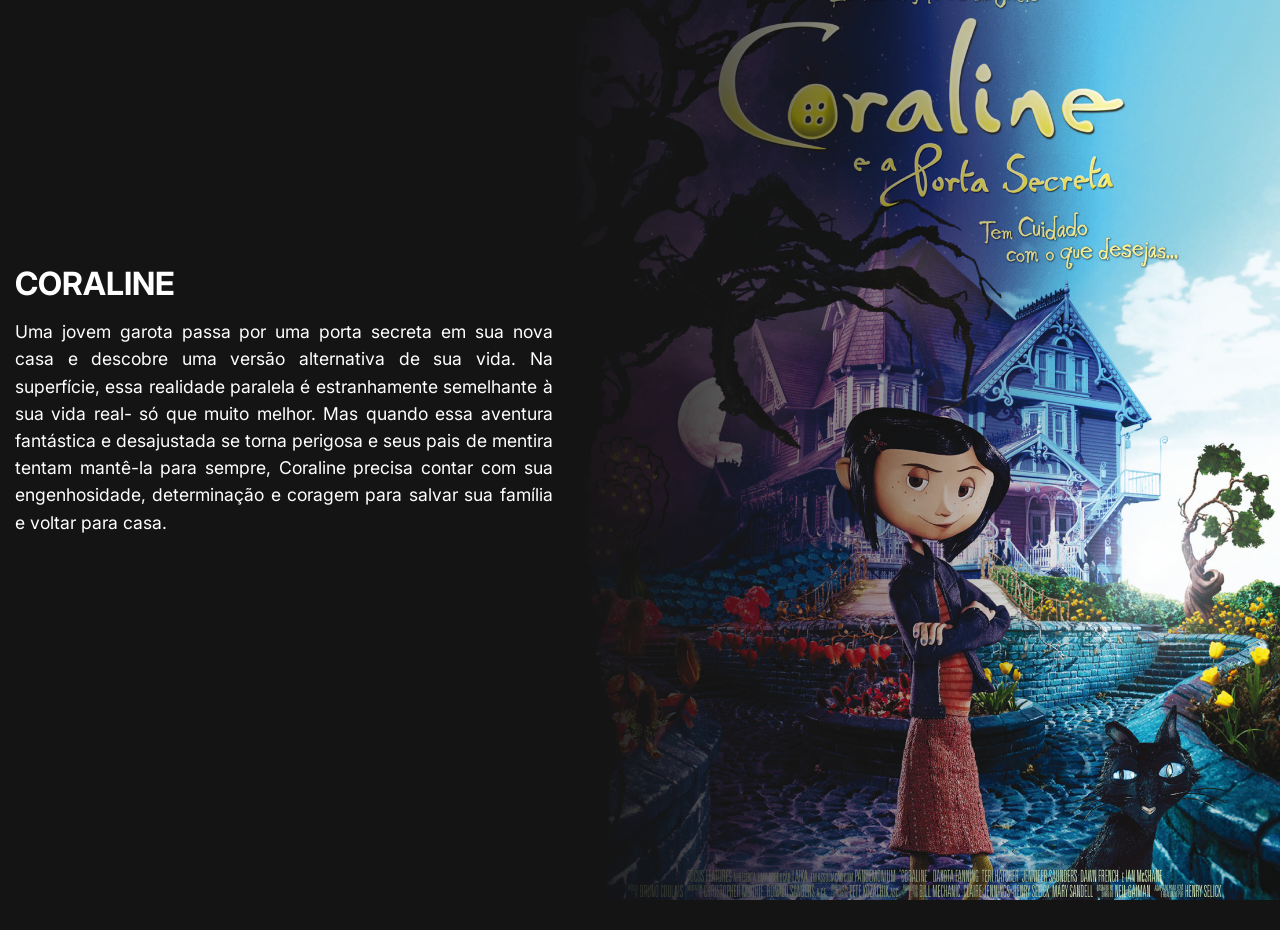
==== filmes/coraline.html @ 70889695 "version_1.0" ====
<!DOCTYPE html>
<html lang="pt-br">
<head>
    <meta charset="UTF-8">
    <meta name="viewport" content="width=device-width, initial-scale=1.0">
    <link rel="stylesheet" href="../base.css">
    <link rel="stylesheet" href="mobile.css">
    <link rel="stylesheet" href="desktop.css">
    <title>Coraline</title>
    <style>
        div#cartaz {
            background-image: url("../imagens/coraline.jfif");
            background-position: center center;
        }
    </style>
</head>
<body>
    <main>
        <section id="detalhes">
            <h1>CORALINE</h1>
            <p>Uma jovem garota passa por uma porta secreta em sua nova casa e descobre uma versão alternativa de sua vida. Na superfície, essa realidade paralela é estranhamente semelhante à sua vida real- só que muito melhor. Mas quando essa aventura fantástica e desajustada se torna perigosa e seus pais de mentira tentam mantê-la para sempre, Coraline precisa contar com sua engenhosidade, determinação e coragem para salvar sua família e voltar para casa.</p>
        </section>
        <div id="cartaz">
            <div id="gradiente"></div>
        </div>
    </main>
</body>
</html>
---- base.css ----
@charset "UTF-8";
@import url('https://fonts.googleapis.com/css2?family=Inter:ital,opsz,wght@0,14..32,100..900;1,14..32,100..900&display=swap');

* {
    font-family: "Inter", sans-serif;
    color: white;
    padding: 0;
    margin: 0;
}

html, body, main {
    width: 100%;
    height: 100%;
}

body {
    background-color: #141414;
    overflow: hidden;
}
---- filmes/mobile.css ----
@charset "UTF-8";

main {
    display: flex;
    flex-flow: column-reverse nowrap;
}

div#cartaz {
    display: flex;
    background-repeat: no-repeat;
    background-size: cover;
    flex: auto;
    flex-flow: column-reverse nowrap;
}

div#gradiente {
    width: 100%;
    height: 75%;
    background-image: linear-gradient(to top, #141414, transparent);
}

section#detalhes {
    display: flex;
    flex-flow: row wrap;
    height: 47%;
    align-items: flex-start;
    align-content: flex-start;
    padding: 15px;
    background-color: #141414;
}  

h1 {
    font-size: 1.6rem;
    padding-bottom: 5px;
}

p {
    font-size: 1rem;
    text-align: justify;
    line-height: 1.1rem;
}
---- filmes/desktop.css ----
@charset "UTF-8";

@media screen and (min-width: 769px) {
    main {
        flex-flow: row nowrap;
    }

    section#detalhes {
        align-items: center;
        align-content: center;
        width: 42%;
        height: 100%;
    }
    
    h1 {
        font-size: 2rem;
        padding-bottom: 15px;
    }

    p {
        font-size: 1.1rem;
        line-height: 1.7rem;
        padding-bottom: 130px;
    }
    
    div#cartaz {
        flex-flow: row nowrap;
    }

    div#gradiente {
        width: 75%;
        height: 100%;
        background-image: linear-gradient(to right, #141414, transparent);
    }
}
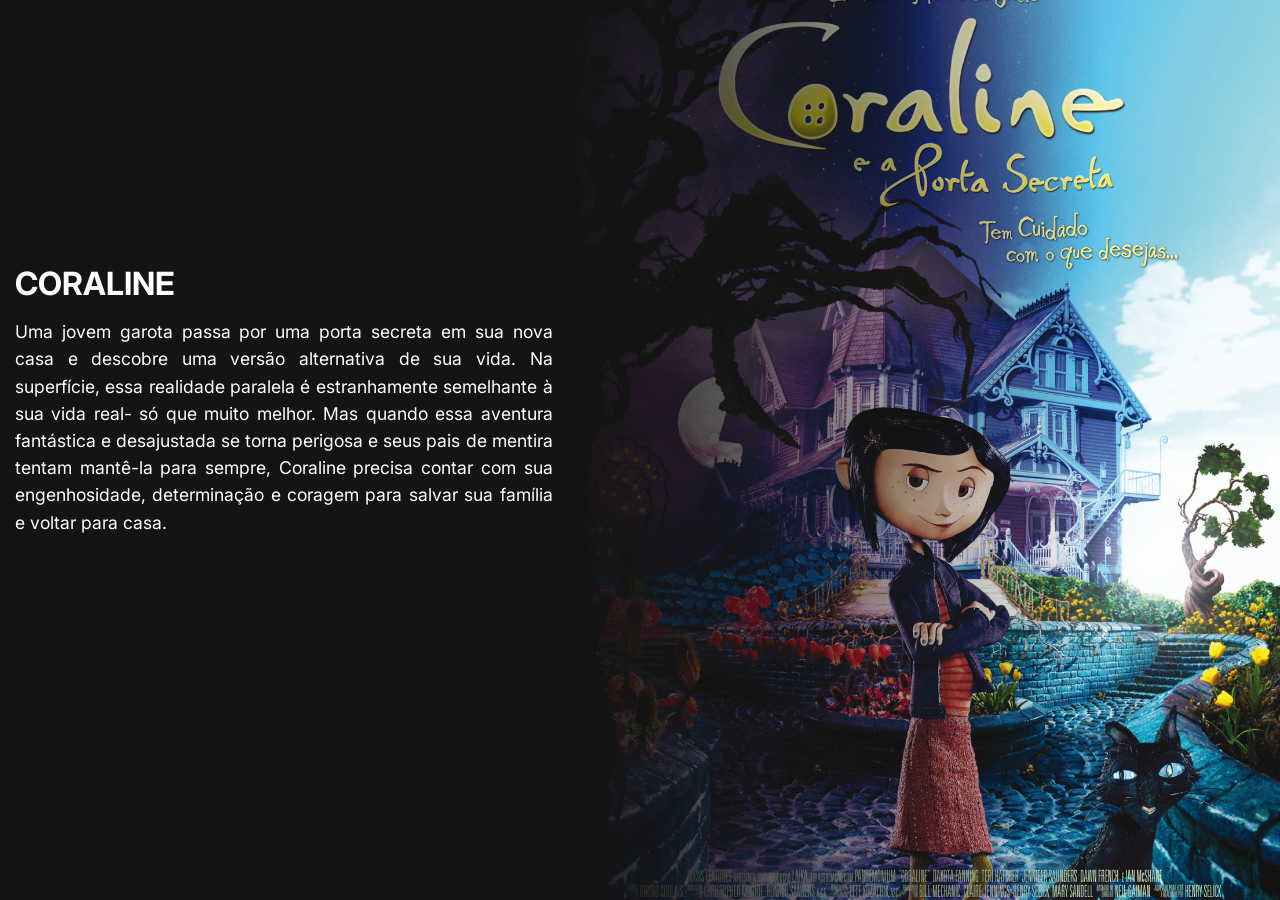
==== commit d8e3d97f: "filmes landscape media query" ====
--- a/filmes/coraline.html
+++ b/filmes/coraline.html
@@ -5,6 +5,7 @@
     <meta name="viewport" content="width=device-width, initial-scale=1.0">
     <link rel="stylesheet" href="../base.css">
     <link rel="stylesheet" href="mobile.css">
+    <link rel="stylesheet" href="landscape.css">
     <link rel="stylesheet" href="desktop.css">
     <title>Coraline</title>
     <style>
@@ -19,6 +20,7 @@
         <section id="detalhes">
             <h1>CORALINE</h1>
             <p>Uma jovem garota passa por uma porta secreta em sua nova casa e descobre uma versão alternativa de sua vida. Na superfície, essa realidade paralela é estranhamente semelhante à sua vida real- só que muito melhor. Mas quando essa aventura fantástica e desajustada se torna perigosa e seus pais de mentira tentam mantê-la para sempre, Coraline precisa contar com sua engenhosidade, determinação e coragem para salvar sua família e voltar para casa.</p>
+            <button>Ver Sinopse</button>
         </section>
         <div id="cartaz">
             <div id="gradiente"></div>
--- a/base.css
+++ b/base.css
@@ -11,6 +11,8 @@
 html, body, main {
     width: 100%;
     height: 100%;
+    overflow: hidden;
+    position: relative;
 }
 
 body {
--- a/filmes/mobile.css
+++ b/filmes/mobile.css
@@ -39,4 +39,7 @@
     text-align: justify;
     line-height: 1.1rem;
 }
-        +
+button {
+    display: none;
+}
--- a/filmes/landscape.css
+++ b/filmes/landscape.css
@@ -0,0 +1,31 @@
+@charset "UTF-8";
+
+@media screen and (max-width: 849px) and (orientation: landscape) {
+    main {
+        flex-flow: row nowrap;
+    }
+
+    section#detalhes {
+        flex-direction: column;
+        justify-content: center;
+        width: 42%;
+        height: 100%;
+    }
+
+    p {
+        display: none;
+    }
+
+    button {
+        display: block;
+        background-color: #A81832;
+        padding: 10px;
+        border-radius: 20px;
+    }
+
+    div#gradiente {
+        width: 75%;
+        height: 100%;
+        background-image: linear-gradient(to right, #141414, transparent);
+    }
+}
--- a/filmes/desktop.css
+++ b/filmes/desktop.css
@@ -1,6 +1,6 @@
 @charset "UTF-8";
 
-@media screen and (min-width: 769px) {
+@media screen and (min-width: 850px) {
     main {
         flex-flow: row nowrap;
     }
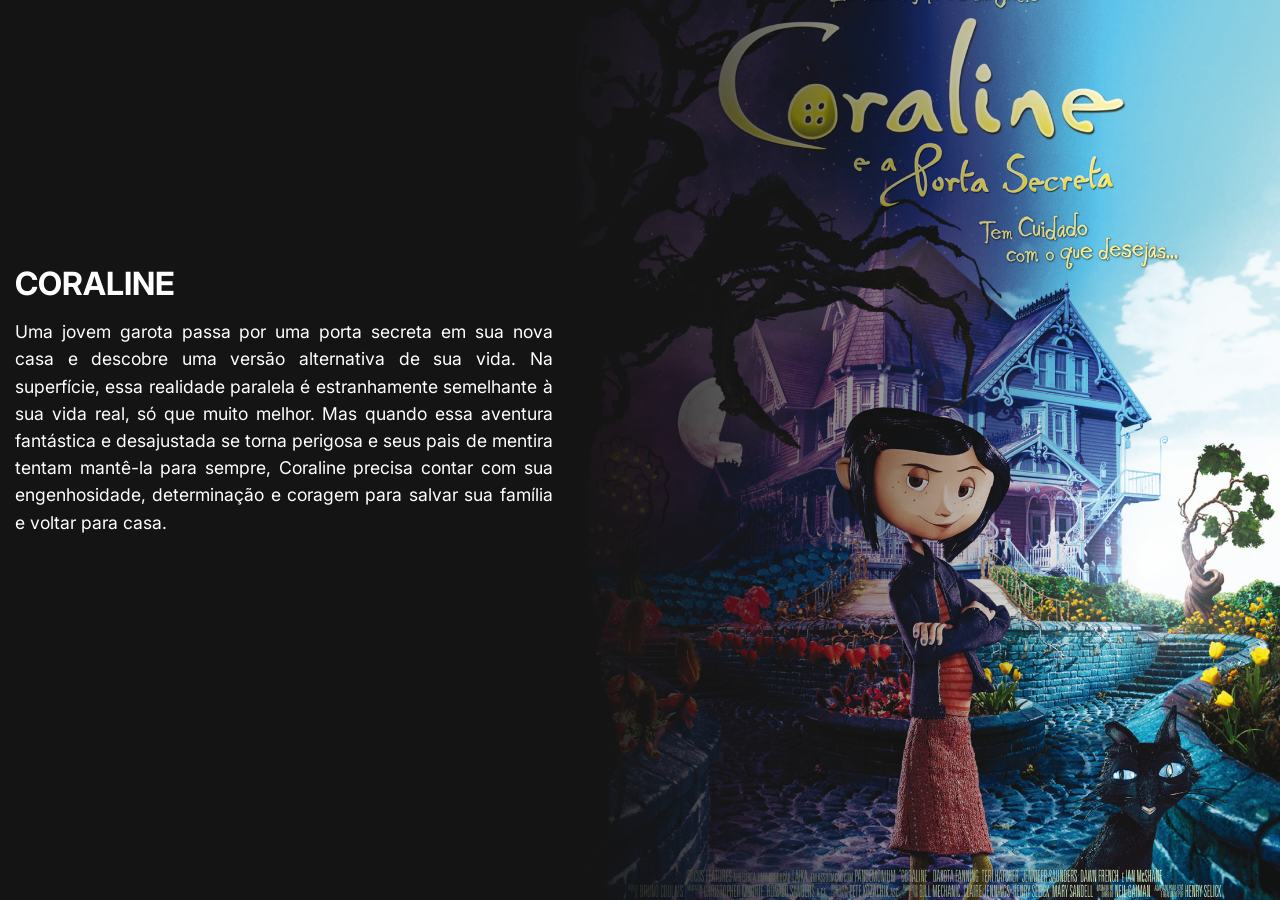
==== commit 5d3e66ad: "coraline update" ====
--- a/filmes/coraline.html
+++ b/filmes/coraline.html
@@ -19,7 +19,7 @@
     <main>
         <section id="detalhes">
             <h1>CORALINE</h1>
-            <p>Uma jovem garota passa por uma porta secreta em sua nova casa e descobre uma versão alternativa de sua vida. Na superfície, essa realidade paralela é estranhamente semelhante à sua vida real- só que muito melhor. Mas quando essa aventura fantástica e desajustada se torna perigosa e seus pais de mentira tentam mantê-la para sempre, Coraline precisa contar com sua engenhosidade, determinação e coragem para salvar sua família e voltar para casa.</p>
+            <p>Uma jovem garota passa por uma porta secreta em sua nova casa e descobre uma versão alternativa de sua vida. Na superfície, essa realidade paralela é estranhamente semelhante à sua vida real, só que muito melhor. Mas quando essa aventura fantástica e desajustada se torna perigosa e seus pais de mentira tentam mantê-la para sempre, Coraline precisa contar com sua engenhosidade, determinação e coragem para salvar sua família e voltar para casa.</p>
             <button>Ver Sinopse</button>
         </section>
         <div id="cartaz">
--- a/filmes/landscape.css
+++ b/filmes/landscape.css
@@ -1,6 +1,6 @@
 @charset "UTF-8";
 
-@media screen and (max-width: 849px) and (orientation: landscape) {
+@media screen and (min-width: 769px) and (max-width: 992px) {
     main {
         flex-flow: row nowrap;
     }
--- a/filmes/desktop.css
+++ b/filmes/desktop.css
@@ -1,6 +1,6 @@
 @charset "UTF-8";
 
-@media screen and (min-width: 850px) {
+@media screen and (min-width: 993px) {
     main {
         flex-flow: row nowrap;
     }
